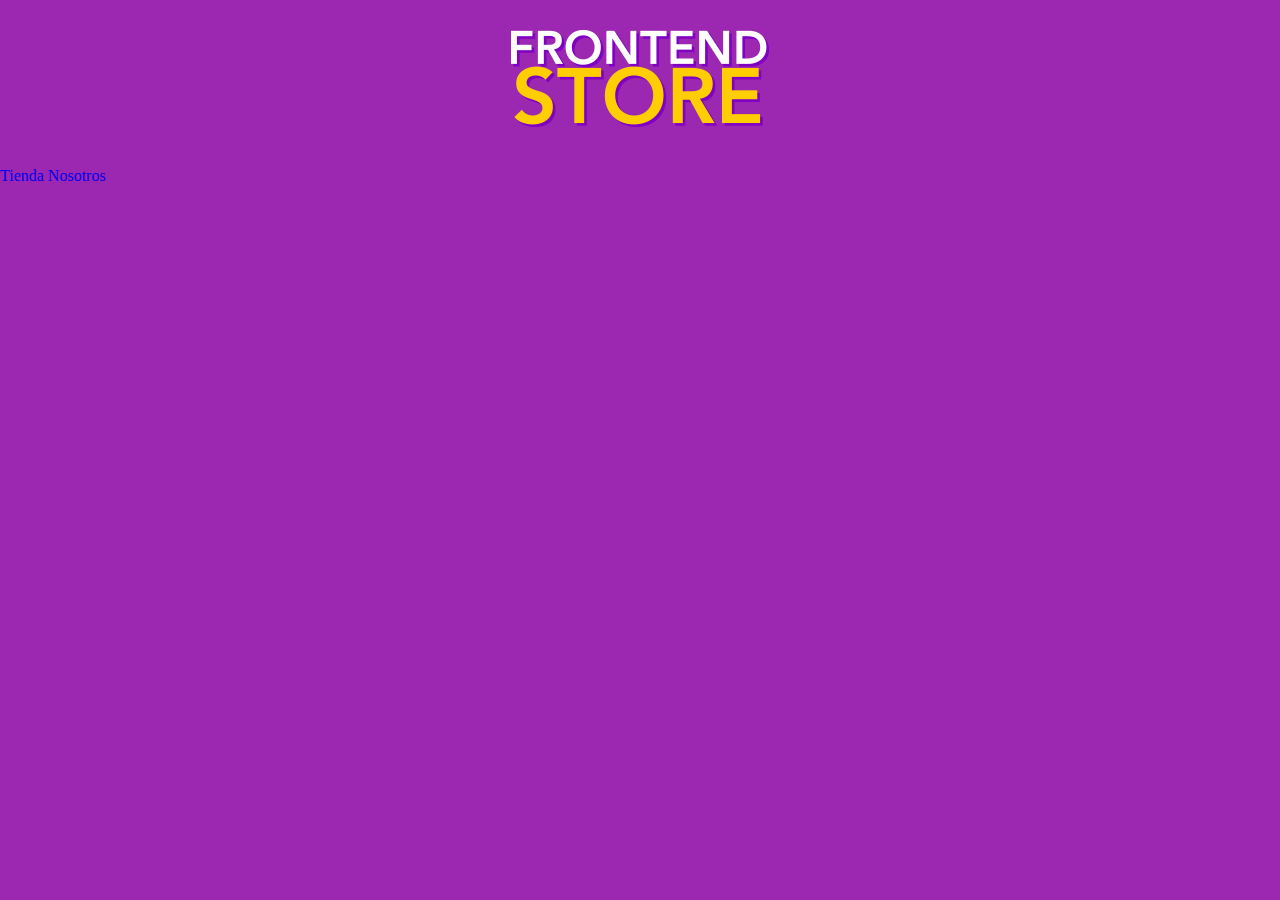
==== index.html @ 7c79aa68 "first commit" ====
<!DOCTYPE html>
<html lang="en">
<head>
    <meta charset="UTF-8">
    <meta http-equiv="X-UA-Compatible" content="IE=edge">
    <meta name="viewport" content="width=device-width, initial-scale=1.0">
    <title>FrontEnd Store</title>
    <link rel="stylesheet" href="/css/normalize.css">
    <link rel="preconnect" href="https://fonts.googleapis.com">
<link rel="preconnect" href="https://fonts.gstatic.com" crossorigin>
<link href="https://fonts.googleapis.com/css2?family=Staatliches&display=swap" rel="stylesheet">
    <link rel="stylesheet" href="/css/style.css">

</head>
<body>
    <header class="header">
        <a href="/index.html">
            <img class="header_logo" src="/img/logo.png" alt="Logotipo">
        </a>
    </header>

    <nav>
        <a href="#">Tienda</a>
        <a href="#">Nosotros</a>
    </nav>
</body>
</html>
---- css/style.css ----
:root {
    --primario: #9c27b0;
    --primarioOscuro: #89119d;
    --secundario: #ffce00;  
    --secundarioOscuro: rgb(233,287,2);
    --blanco: #fff;
    --negro: #000;

    --fuentePrincipal:font-family: 'Staatliches', cursive;
}

html {
    box-sizing: border-box;
    font-size: 62.5%;
  }

  *, *:before, *:after {
    box-sizing: inherit;
  }

  /* Globales */
  body {
    background-color: var(--primario);
    font-size: 1.6rem;
    line-height: 1.5;
  }

  p {
    font-size: 1.8rem;
    font-family: Arial, Helvetica, sans-serif;
    color: var(--blanco);
  }

  a {
    text-decoration: none;
  }

  img{
    max-width: 100%;
  }
  
  .contenedor {
    max-width: 120rem;
    margin: 0 auto;
  }
  
  h1, h2, h3 {
    text-align: center;
    color: var(--secundario);
    font-family: var(--fuentePrincipal);
  }

  h1 {
    font-size: 4rem;
  }

  h2 {
    font-size: 3.2rem;
  }

  h3 {
    font-size: 2.4rem;
  }

  /* Header */

  .header {
    display: flex;
    justify-content: center;
  }

  .header_logo {
    margin: 3rem 0;
  }
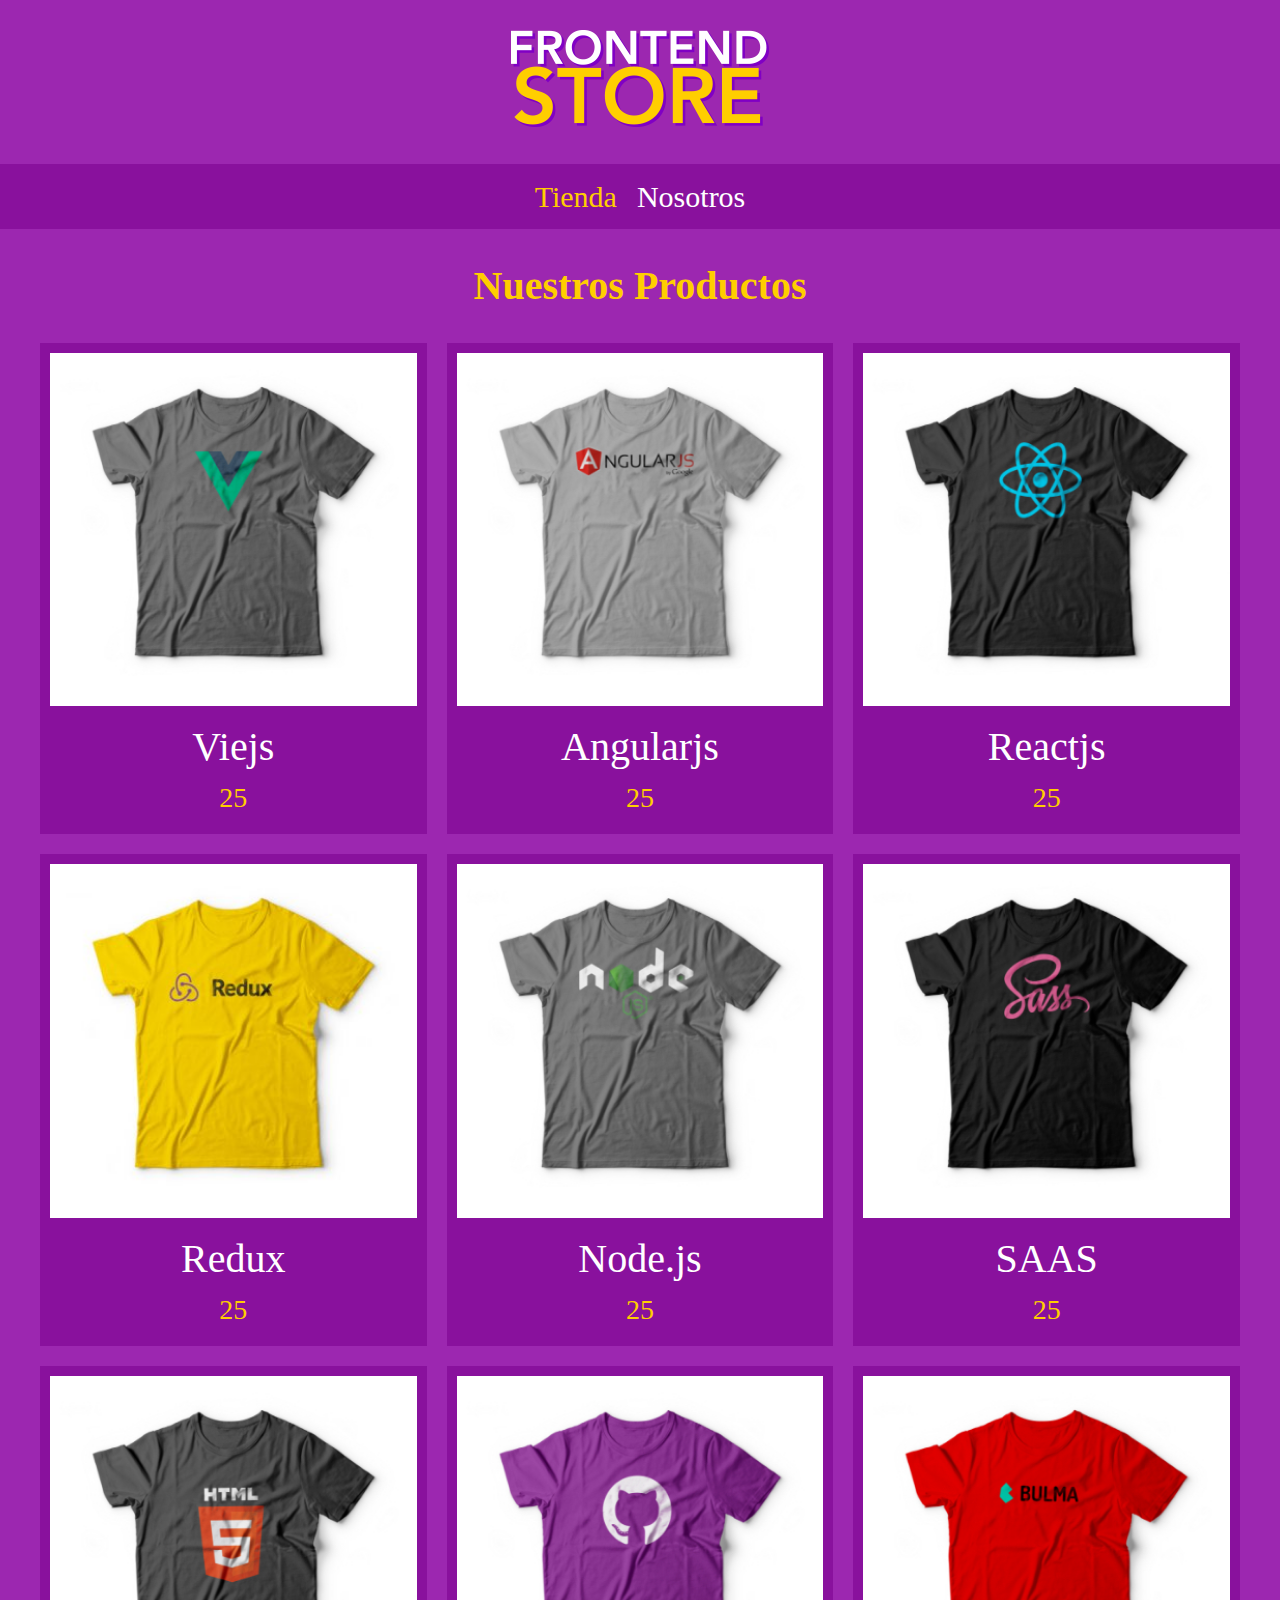
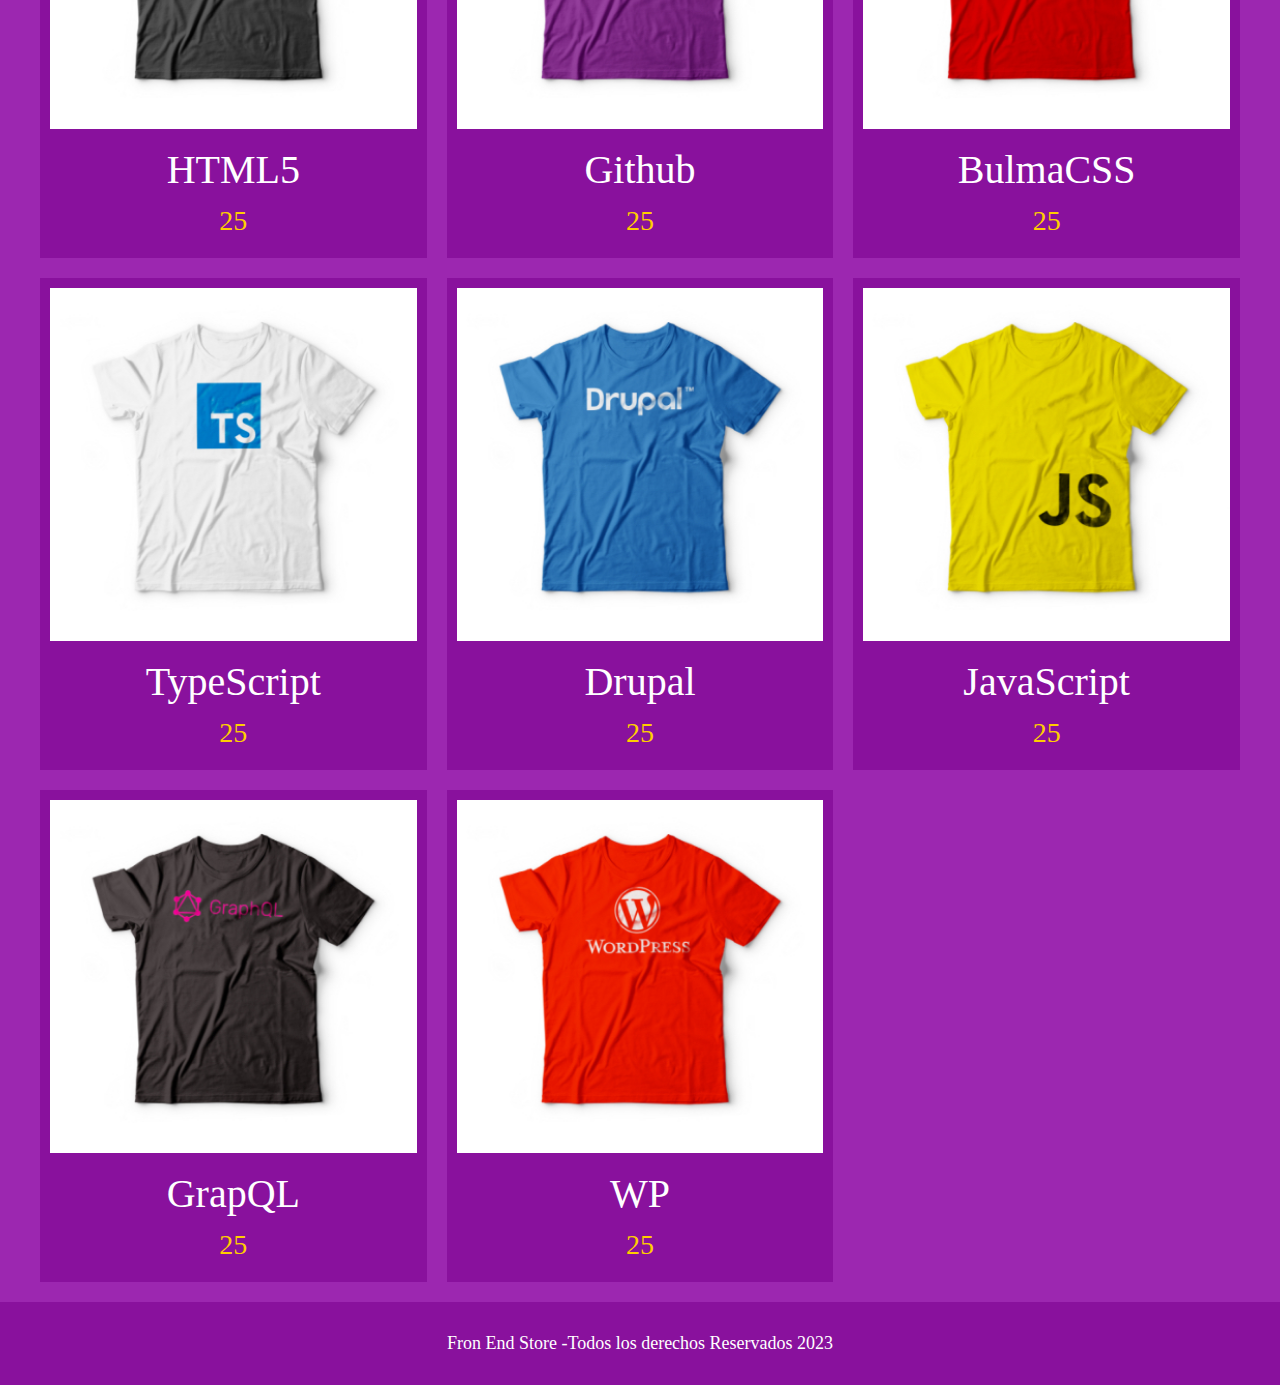
==== commit 4d80da2c: "html" ====
--- a/index.html
+++ b/index.html
@@ -19,9 +19,147 @@
         </a>
     </header>
 
-    <nav>
-        <a href="#">Tienda</a>
-        <a href="#">Nosotros</a>
+    <nav class="navegacion">
+        <a class="navegacion__enlace navegacion__enlace--activo" href="/index.html">Tienda</a>
+        <a class="navegacion__enlace" href="/nosotros.html">Nosotros</a>
     </nav>
+
+    <main class="contenedor">
+        <h1>Nuestros Productos</h1>
+
+        <div class="grid">
+            <div class="producto">
+                <a href="/producto.html"></a>
+                <img class="producto__imagen" src="/img/1.jpg" alt="imagen camisa">
+               <div class="producto__informacion"> 
+                <p class="producto__nombre">Viejs</p>
+                <p class="producto__precio">25</p>
+                </div>
+            </div> <!--.producto-->
+
+            <div class="producto">
+                <a href="/producto.html"></a>
+                <img class="producto__imagen" src="/img/2.jpg" alt="imagen camisa">
+               <div class="producto__informacion"> 
+                <p class="producto__nombre">Angularjs</p>
+                <p class="producto__precio">25</p>
+                </div>
+            </div> <!--.producto-->
+
+            <div class="producto">
+                <a href="/producto.html"></a>
+                <img class="producto__imagen" src="/img/3.jpg" alt="imagen camisa">
+               <div class="producto__informacion"> 
+                <p class="producto__nombre">Reactjs</p>
+                <p class="producto__precio">25</p>
+                </div>
+            </div> <!--.producto-->
+
+            <div class="producto">
+                <a href="/producto.html"></a>
+                <img class="producto__imagen" src="/img/4.jpg" alt="imagen camisa">
+               <div class="producto__informacion"> 
+                <p class="producto__nombre">Redux</p>
+                <p class="producto__precio">25</p>
+                </div>
+            </div> <!--.producto-->
+
+            <div class="producto">
+                <a href="/producto.html"></a>
+                <img class="producto__imagen" src="/img/5.jpg" alt="imagen camisa">
+               <div class="producto__informacion"> 
+                <p class="producto__nombre">Node.js</p>
+                <p class="producto__precio">25</p>
+                </div>
+            </div> <!--.producto-->
+
+            <div class="producto">
+                <a href="/producto.html"></a>
+                <img class="producto__imagen" src="/img/6.jpg" alt="imagen camisa">
+               <div class="producto__informacion"> 
+                <p class="producto__nombre">SAAS</p>
+                <p class="producto__precio">25</p>
+                </div>
+            </div> <!--.producto-->
+
+            <div class="producto">
+                <a href="/producto.html"></a>
+                <img class="producto__imagen" src="/img/7.jpg" alt="imagen camisa">
+               <div class="producto__informacion"> 
+                <p class="producto__nombre">HTML5</p>
+                <p class="producto__precio">25</p>
+                </div>
+            </div> <!--.producto-->
+
+            <div class="producto">
+                <a href="/producto.html"></a>
+                <img class="producto__imagen" src="/img/8.jpg" alt="imagen camisa">
+               <div class="producto__informacion"> 
+                <p class="producto__nombre">Github</p>
+                <p class="producto__precio">25</p>
+                </div>
+            </div> <!--.producto-->
+
+            <div class="producto">
+                <a href="/producto.html"></a>
+                <img class="producto__imagen" src="/img/9.jpg" alt="imagen camisa">
+               <div class="producto__informacion"> 
+                <p class="producto__nombre">BulmaCSS</p>
+                <p class="producto__precio">25</p>
+                </div>
+            </div> <!--.producto-->
+
+            <div class="producto">
+                <a href="/producto.html"></a>
+                <img class="producto__imagen" src="/img/10.jpg" alt="imagen camisa">
+               <div class="producto__informacion"> 
+                <p class="producto__nombre">TypeScript</p>
+                <p class="producto__precio">25</p>
+                </div>
+            </div> <!--.producto-->
+
+            <div class="producto">
+                <a href="/producto.html"></a>
+                <img class="producto__imagen" src="/img/11.jpg" alt="imagen camisa">
+               <div class="producto__informacion"> 
+                <p class="producto__nombre">Drupal</p>
+                <p class="producto__precio">25</p>
+                </div>
+            </div> <!--.producto-->
+
+            <div class="producto">
+                <a href="/producto.html"></a>
+                <img class="producto__imagen" src="/img/12.jpg" alt="imagen camisa">
+               <div class="producto__informacion"> 
+                <p class="producto__nombre">JavaScript</p>
+                <p class="producto__precio">25</p>
+                </div>
+            </div> <!--.producto-->
+
+            <div class="producto">
+                <a href="/producto.html"></a>
+                <img class="producto__imagen" src="/img/13.jpg" alt="imagen camisa">
+               <div class="producto__informacion"> 
+                <p class="producto__nombre">GrapQL</p>
+                <p class="producto__precio">25</p>
+                </div>
+            </div> <!--.producto-->
+
+            <div class="producto">
+                <a href="/producto.html"></a>
+                <img class="producto__imagen" src="/img/14.jpg" alt="imagen camisa">
+               <div class="producto__informacion"> 
+                <p class="producto__nombre">WP</p>
+                <p class="producto__precio">25</p>
+                </div>
+            </div> <!--.producto-->
+
+        </div>
+    </main>
+
+    <footer class="footer">
+        <p class="footer__texto">Fron End Store -Todos los derechos Reservados 2023</p>
+    </footer>
+
 </body>
 </html>--- a/css/style.css
+++ b/css/style.css
@@ -72,3 +72,83 @@
   .header_logo {
     margin: 3rem 0;
   }
+
+  /* Footer */
+  .footer {
+    background-color: var(--primarioOscuro);
+    padding: 1rem;
+    margin-top: 2rem;
+  }
+
+  .footer__texto{
+    font-family: var(--fuentePrincipal);
+    text-align: center;
+  }
+
+  /* Navegacion */
+  
+  .navegacion {
+    background-color: var(--primarioOscuro);
+    padding: 1rem 0;
+    display: flex;
+    justify-content: center;
+    gap: 2rem; 
+  }
+  
+  .navegacion__enlace {
+    font-family: var(--fuentePrincipal);
+    color: var(--blanco);
+    font-size: 3rem;
+  }
+
+
+  
+.navegacion__enlace--activo, 
+.navegacion__enlace:hover {
+    color: var(--secundario);
+  }
+
+  /* Grid */
+  .grid {
+    display: grid;
+    grid-template-columns: repeat(2, 1fr);
+    gap: 2rem;
+  }
+  @media (min-width: 768px) {
+    .grid {
+      grid-template-columns: repeat(3, 1fr);
+    }
+  }
+
+  
+
+  /* Productos */
+  .producto {
+    background-color: var(--primarioOscuro);
+    padding: 1rem;
+  }
+
+  .producto__imagen {
+    width: 100%;
+  }
+
+  .producto__informacion {
+
+  }
+
+  .producto__nombre {
+    font-size: 4rem;
+  }
+  .producto__precio {
+    font-size: 2.8rem;
+    color: var(--secundario);
+  }
+  .producto__nombre,
+  .producto__precio {
+    font-family: var(--fuentePrincipal);
+    margin: 1rem 0;
+    text-align: center;
+    line-height: 1.2;
+  }
+
+
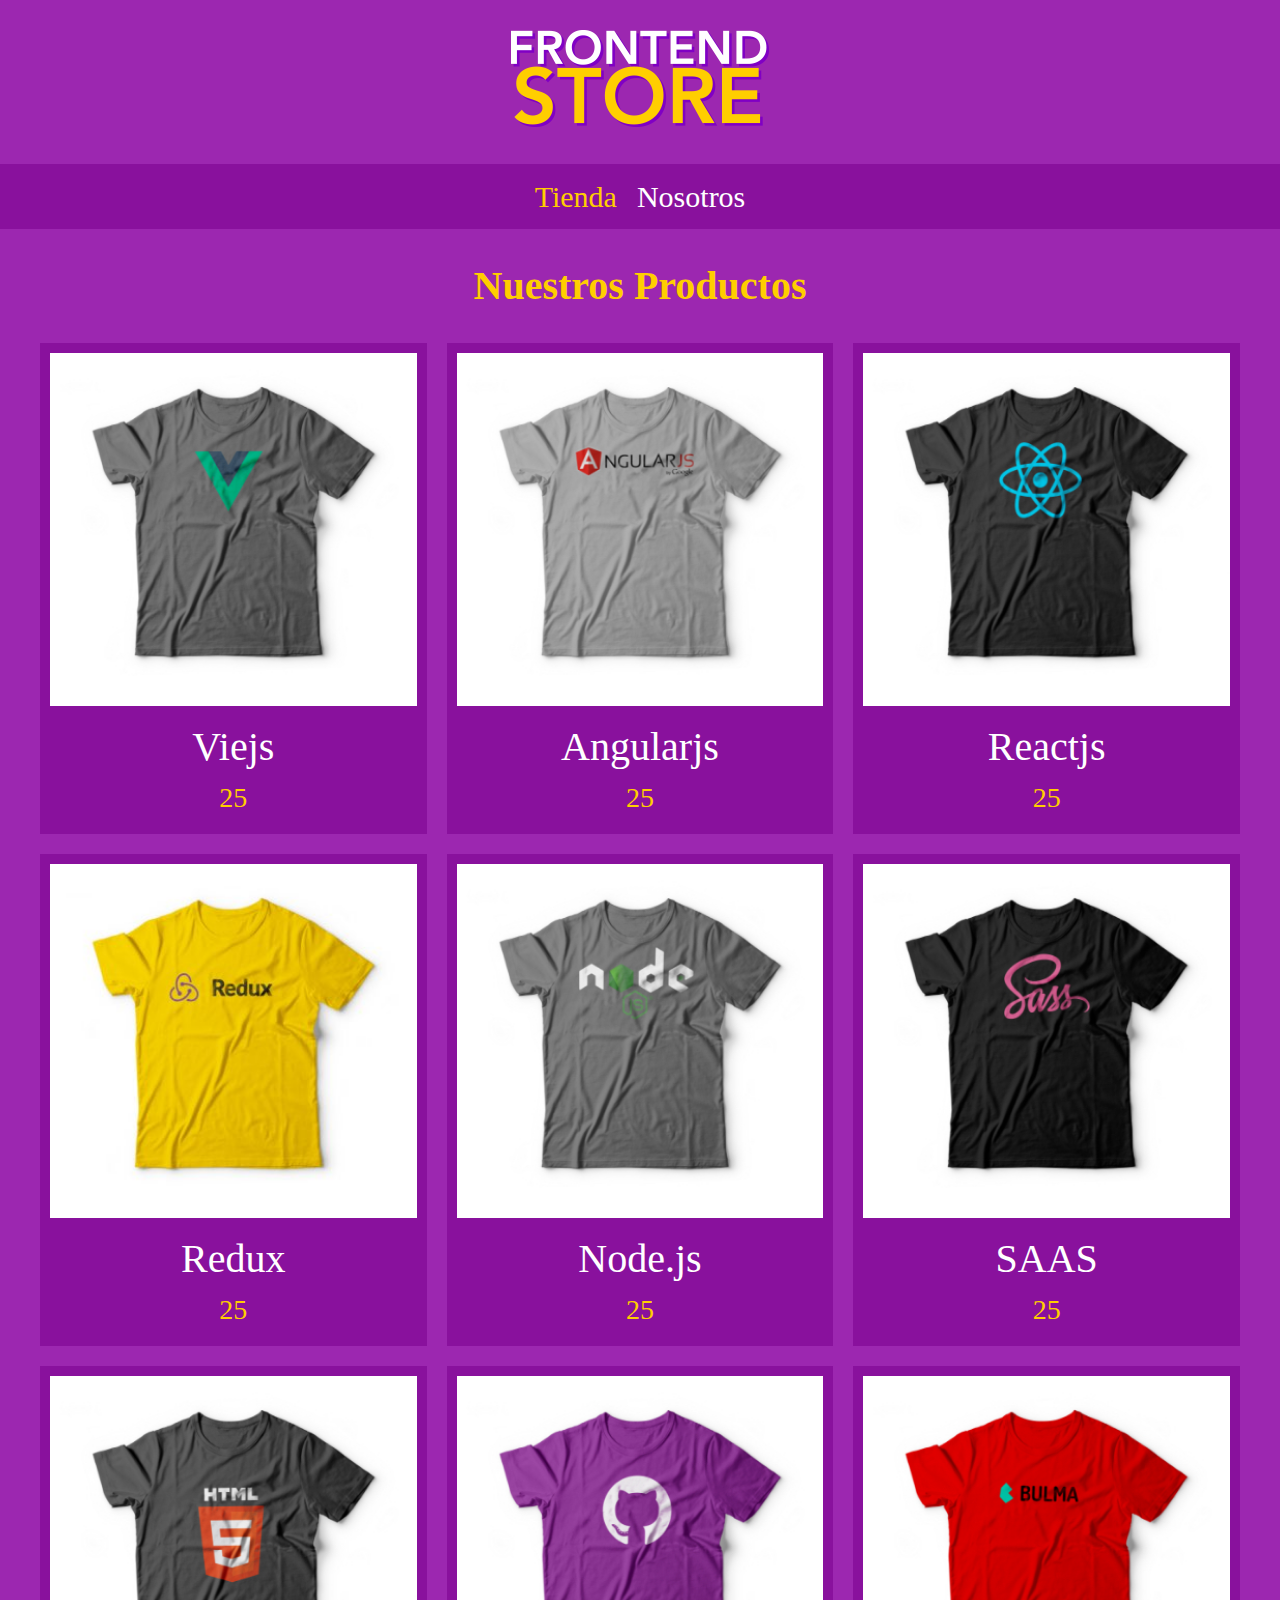
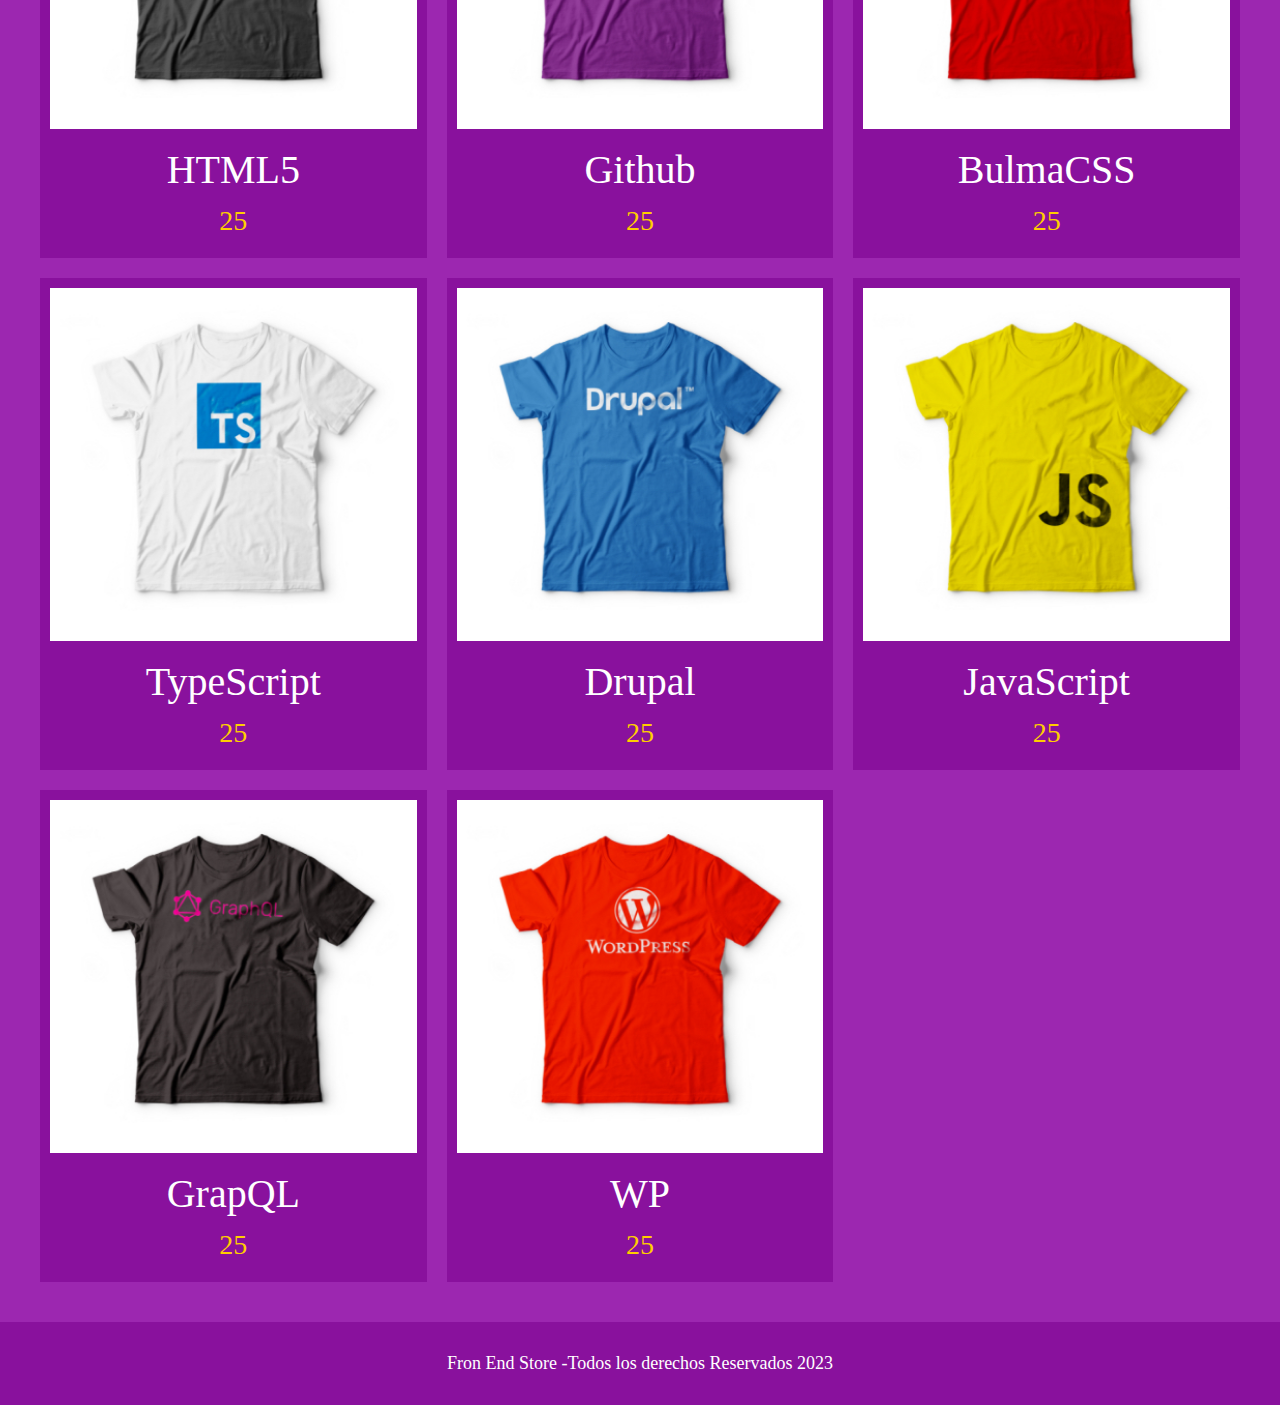
==== commit b60b5b3b: "grafico" ====
--- a/index.html
+++ b/index.html
@@ -154,6 +154,8 @@
                 </div>
             </div> <!--.producto-->
 
+            <div class="grafico grafico--camisas"></div>
+            <div class="grafico--node"></div>
         </div>
     </main>
 
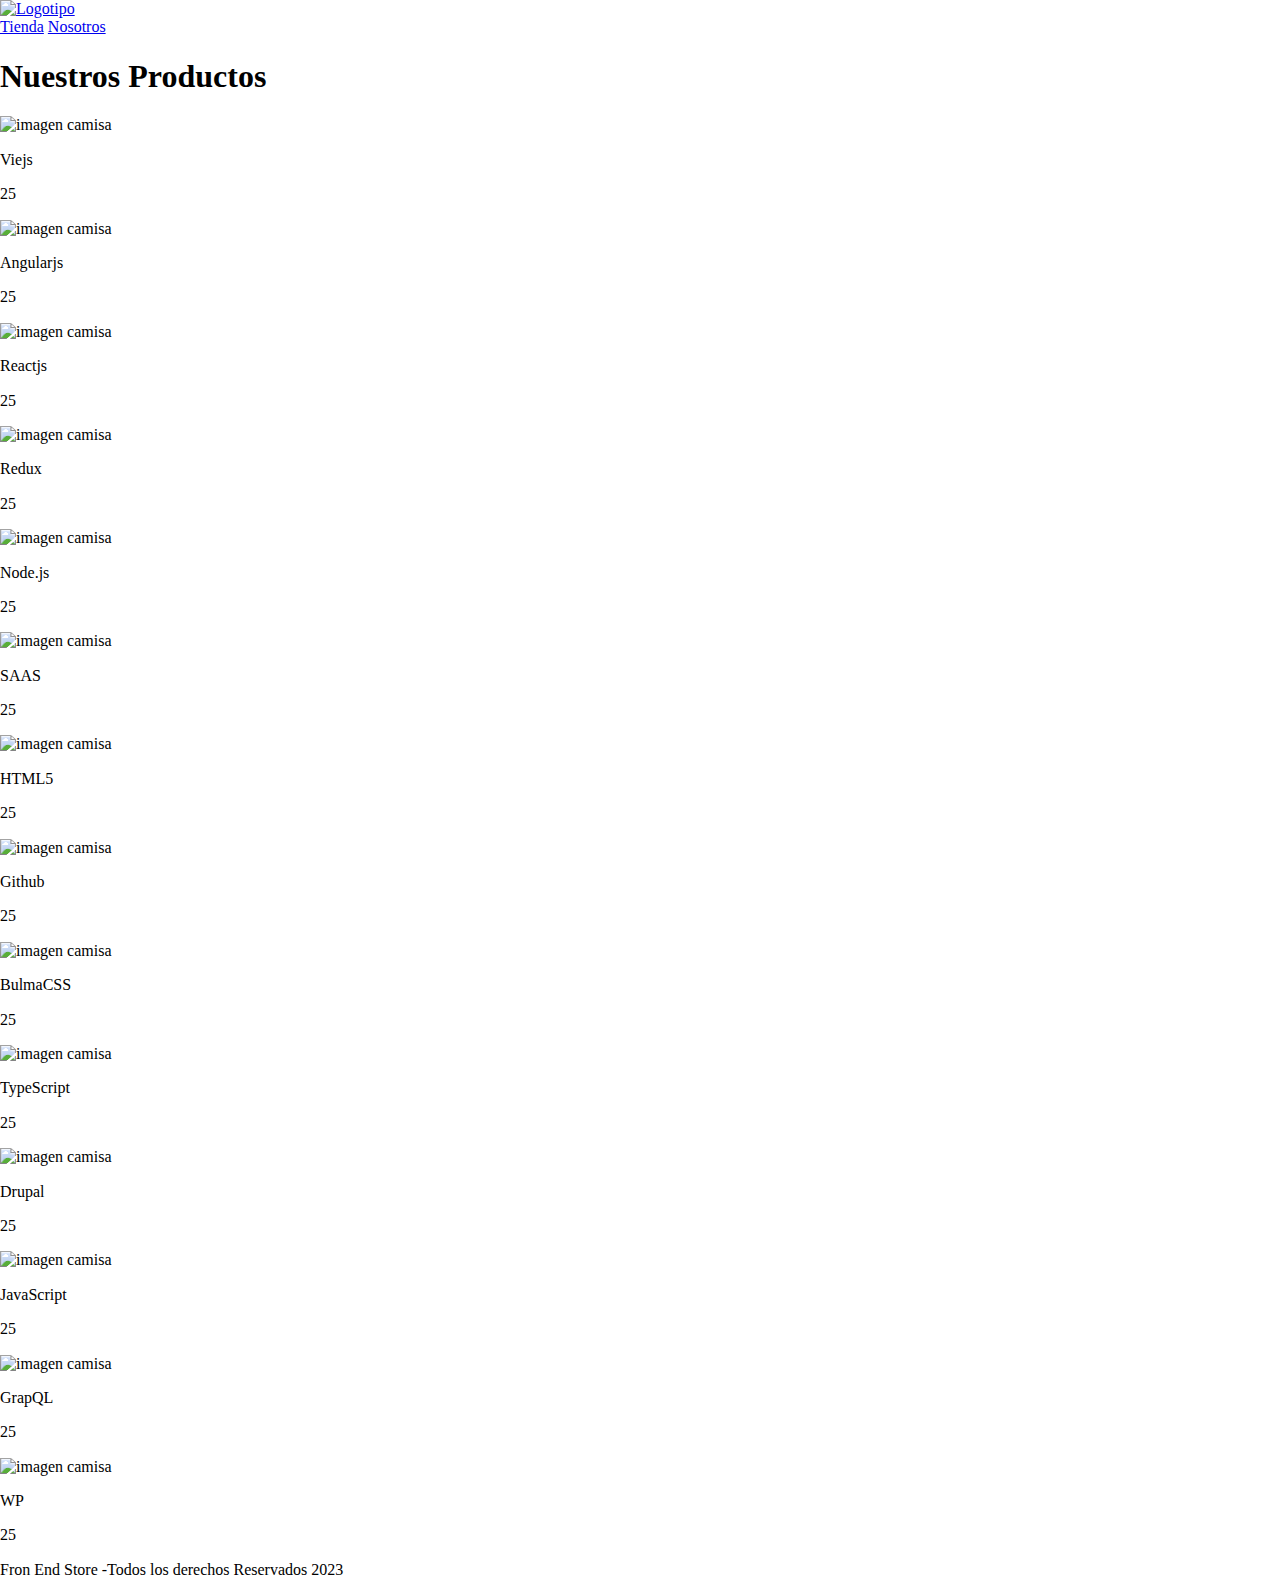
==== commit 049ae7c1: "Cambios en nosotros con css" ====
--- a/index.html
+++ b/index.html
@@ -9,19 +9,19 @@
     <link rel="preconnect" href="https://fonts.googleapis.com">
 <link rel="preconnect" href="https://fonts.gstatic.com" crossorigin>
 <link href="https://fonts.googleapis.com/css2?family=Staatliches&display=swap" rel="stylesheet">
-    <link rel="stylesheet" href="/css/style.css">
+    <link rel="stylesheet" href="/Proyecto2/css/style.css">
 
 </head>
 <body>
     <header class="header">
         <a href="/index.html">
-            <img class="header_logo" src="/img/logo.png" alt="Logotipo">
+            <img class="header_logo" src="/Proyecto2/img/logo.png" alt="Logotipo">
         </a>
     </header>
 
     <nav class="navegacion">
-        <a class="navegacion__enlace navegacion__enlace--activo" href="/index.html">Tienda</a>
-        <a class="navegacion__enlace" href="/nosotros.html">Nosotros</a>
+        <a class="navegacion__enlace navegacion__enlace--activo" href="/Proyecto2/index.html">Tienda</a>
+        <a class="navegacion__enlace" href="/Proyecto2/nosotros.html">Nosotros</a>
     </nav>
 
     <main class="contenedor">
@@ -30,7 +30,7 @@
         <div class="grid">
             <div class="producto">
                 <a href="/producto.html"></a>
-                <img class="producto__imagen" src="/img/1.jpg" alt="imagen camisa">
+                <img class="producto__imagen" src="/Proyecto2/img/1.jpg" alt="imagen camisa">
                <div class="producto__informacion"> 
                 <p class="producto__nombre">Viejs</p>
                 <p class="producto__precio">25</p>
@@ -39,7 +39,7 @@
 
             <div class="producto">
                 <a href="/producto.html"></a>
-                <img class="producto__imagen" src="/img/2.jpg" alt="imagen camisa">
+                <img class="producto__imagen" src="/Proyecto2/img/2.jpg" alt="imagen camisa">
                <div class="producto__informacion"> 
                 <p class="producto__nombre">Angularjs</p>
                 <p class="producto__precio">25</p>
@@ -48,7 +48,7 @@
 
             <div class="producto">
                 <a href="/producto.html"></a>
-                <img class="producto__imagen" src="/img/3.jpg" alt="imagen camisa">
+                <img class="producto__imagen" src="/Proyecto2/img/3.jpg" alt="imagen camisa">
                <div class="producto__informacion"> 
                 <p class="producto__nombre">Reactjs</p>
                 <p class="producto__precio">25</p>
@@ -57,7 +57,7 @@
 
             <div class="producto">
                 <a href="/producto.html"></a>
-                <img class="producto__imagen" src="/img/4.jpg" alt="imagen camisa">
+                <img class="producto__imagen" src="/Proyecto2/img/4.jpg" alt="imagen camisa">
                <div class="producto__informacion"> 
                 <p class="producto__nombre">Redux</p>
                 <p class="producto__precio">25</p>
@@ -66,7 +66,7 @@
 
             <div class="producto">
                 <a href="/producto.html"></a>
-                <img class="producto__imagen" src="/img/5.jpg" alt="imagen camisa">
+                <img class="producto__imagen" src="/Proyecto2/img/5.jpg" alt="imagen camisa">
                <div class="producto__informacion"> 
                 <p class="producto__nombre">Node.js</p>
                 <p class="producto__precio">25</p>
@@ -75,7 +75,7 @@
 
             <div class="producto">
                 <a href="/producto.html"></a>
-                <img class="producto__imagen" src="/img/6.jpg" alt="imagen camisa">
+                <img class="producto__imagen" src="/Proyecto2/img/6.jpg" alt="imagen camisa">
                <div class="producto__informacion"> 
                 <p class="producto__nombre">SAAS</p>
                 <p class="producto__precio">25</p>
@@ -84,7 +84,7 @@
 
             <div class="producto">
                 <a href="/producto.html"></a>
-                <img class="producto__imagen" src="/img/7.jpg" alt="imagen camisa">
+                <img class="producto__imagen" src="/Proyecto2/img/7.jpg" alt="imagen camisa">
                <div class="producto__informacion"> 
                 <p class="producto__nombre">HTML5</p>
                 <p class="producto__precio">25</p>
@@ -93,7 +93,7 @@
 
             <div class="producto">
                 <a href="/producto.html"></a>
-                <img class="producto__imagen" src="/img/8.jpg" alt="imagen camisa">
+                <img class="producto__imagen" src="/Proyecto2/img/8.jpg" alt="imagen camisa">
                <div class="producto__informacion"> 
                 <p class="producto__nombre">Github</p>
                 <p class="producto__precio">25</p>
@@ -102,7 +102,7 @@
 
             <div class="producto">
                 <a href="/producto.html"></a>
-                <img class="producto__imagen" src="/img/9.jpg" alt="imagen camisa">
+                <img class="producto__imagen" src="/Proyecto2/img/9.jpg" alt="imagen camisa">
                <div class="producto__informacion"> 
                 <p class="producto__nombre">BulmaCSS</p>
                 <p class="producto__precio">25</p>
@@ -111,7 +111,7 @@
 
             <div class="producto">
                 <a href="/producto.html"></a>
-                <img class="producto__imagen" src="/img/10.jpg" alt="imagen camisa">
+                <img class="producto__imagen" src="/Proyecto2/img/10.jpg" alt="imagen camisa">
                <div class="producto__informacion"> 
                 <p class="producto__nombre">TypeScript</p>
                 <p class="producto__precio">25</p>
@@ -120,7 +120,7 @@
 
             <div class="producto">
                 <a href="/producto.html"></a>
-                <img class="producto__imagen" src="/img/11.jpg" alt="imagen camisa">
+                <img class="producto__imagen" src="/Proyecto2/img/11.jpg" alt="imagen camisa">
                <div class="producto__informacion"> 
                 <p class="producto__nombre">Drupal</p>
                 <p class="producto__precio">25</p>
@@ -129,7 +129,7 @@
 
             <div class="producto">
                 <a href="/producto.html"></a>
-                <img class="producto__imagen" src="/img/12.jpg" alt="imagen camisa">
+                <img class="producto__imagen" src="/Proyecto2/img/12.jpg" alt="imagen camisa">
                <div class="producto__informacion"> 
                 <p class="producto__nombre">JavaScript</p>
                 <p class="producto__precio">25</p>
@@ -138,7 +138,7 @@
 
             <div class="producto">
                 <a href="/producto.html"></a>
-                <img class="producto__imagen" src="/img/13.jpg" alt="imagen camisa">
+                <img class="producto__imagen" src="/Proyecto2/img/13.jpg" alt="imagen camisa">
                <div class="producto__informacion"> 
                 <p class="producto__nombre">GrapQL</p>
                 <p class="producto__precio">25</p>
@@ -147,7 +147,7 @@
 
             <div class="producto">
                 <a href="/producto.html"></a>
-                <img class="producto__imagen" src="/img/14.jpg" alt="imagen camisa">
+                <img class="producto__imagen" src="/Proyecto2/img/14.jpg" alt="imagen camisa">
                <div class="producto__informacion"> 
                 <p class="producto__nombre">WP</p>
                 <p class="producto__precio">25</p>
